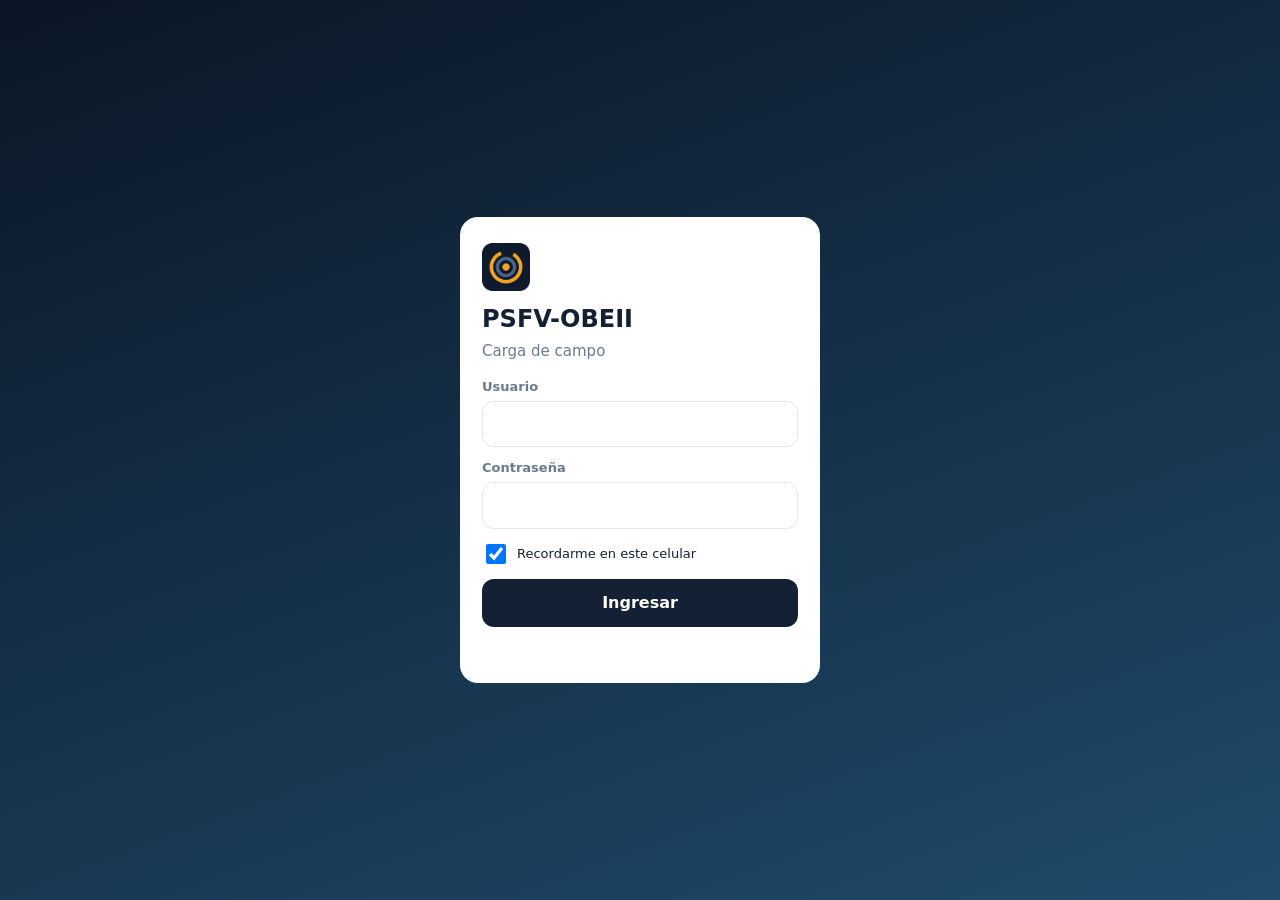
==== campo.html @ 8a45d5bd "Visor 2.16.0" ====
<!DOCTYPE html>
<html lang="es">
<head>
<meta charset="utf-8">
<meta name="viewport" content="width=device-width, initial-scale=1, viewport-fit=cover">
<meta name="theme-color" content="#142033">
<meta name="apple-mobile-web-app-capable" content="yes">
<meta name="apple-mobile-web-app-title" content="Campo OBEII">
<meta http-equiv="Content-Security-Policy" content="default-src 'self'; style-src 'self' 'unsafe-inline'; img-src 'self' data:; script-src 'self'; connect-src 'self' https://api.github.com http://localhost:4999">
<link rel="icon" href="icon.png"><link rel="apple-touch-icon" href="icon.png"><link rel="manifest" href="campo.webmanifest">
<title>Campo · PSFV-OBEII</title>
<link rel="stylesheet" href="campo.css">
</head>
<body>
<div id="login" class="scr"><form id="lgForm" class="lgbox"><img src="icon.png" alt="" class="lglogo"><h1>PSFV-OBEII</h1><p>Carga de campo</p>
<label>Usuario<input type="text" id="lgU" autocomplete="username" autocapitalize="none" required></label>
<label>Contraseña<input type="password" id="lgP" autocomplete="current-password" required></label>
<label class="chk"><input type="checkbox" id="lgR" checked> Recordarme en este celular</label>
<button class="b pri" id="lgB" type="submit">Ingresar</button><div id="lgE" class="err"></div></form></div>
<div id="app" class="hidden">
  <header><div><b id="hNom"></b><small id="hFecha"></small></div><div id="hEst"></div></header>
  <main id="v"></main>
  <nav id="tabs"><button data-t="plan" class="on"><svg viewBox="0 0 24 24"><circle cx="12" cy="12" r="8"/><circle cx="12" cy="12" r="3"/></svg>Plan del día</button><button data-t="cargar"><svg viewBox="0 0 24 24"><path d="M12 5v14M5 12h14"/></svg>Cargar</button><button data-t="mios"><svg viewBox="0 0 24 24"><path d="M5 6h14M5 12h14M5 18h9"/></svg>Mis partes<i id="tBadge"></i></button></nav>
</div>
<div id="toast"></div>
<script src="engine.js"></script>
<script src="core.js"></script>
<script src="campo.js"></script>
</body>
</html>
---- campo.css ----
:root { --ink: #142033; --mute: #6b7a90; --line: #e3e8ef; --bg: #f3f5f8; --card: #fff; --acc: #00939a; --warn: #f5a524; --ok: #2f9e5b; --bad: #d64545; }
* { box-sizing: border-box; -webkit-tap-highlight-color: transparent; }
html, body { margin: 0; background: var(--bg); color: var(--ink); font: 15px/1.4 "Segoe UI", system-ui, -apple-system, Roboto, Arial, sans-serif; }
.hidden { display: none !important; }
.scr { position: fixed; inset: 0; display: grid; place-items: center; background: linear-gradient(160deg, #0b1626, #1f4a6a); padding: 20px; }
.lgbox { background: #fff; border-radius: 18px; padding: 26px 22px; width: 100%; max-width: 360px; display: flex; flex-direction: column; gap: 12px; }
.lglogo { width: 48px; height: 48px; } .lgbox h1 { margin: 0; font-size: 24px; } .lgbox p { margin: -8px 0 4px; color: var(--mute); }
label { display: flex; flex-direction: column; gap: 5px; font-size: 13px; color: var(--mute); font-weight: 600; }
input, select, textarea { font: inherit; font-size: 16px; color: var(--ink); border: 1.5px solid var(--line); border-radius: 11px; padding: 11px 12px; background: #fff; width: 100%; }
input:focus, select:focus, textarea:focus { outline: none; border-color: var(--acc); }
textarea { min-height: 70px; resize: vertical; }
.chk { flex-direction: row; align-items: center; gap: 8px; font-weight: 500; color: var(--ink); } .chk input { width: 20px; height: 20px; }
.b { font: inherit; font-weight: 700; border: 0; border-radius: 12px; padding: 13px 16px; font-size: 16px; cursor: pointer; background: #e9edf2; color: var(--ink); }
.b.pri { background: var(--ink); color: #fff; } .b.acc { background: var(--acc); color: #fff; } .b:disabled { opacity: .5; }
.err { color: var(--bad); font-size: 13px; min-height: 18px; }
header { position: sticky; top: 0; z-index: 5; background: var(--ink); color: #fff; padding: calc(10px + env(safe-area-inset-top)) 16px 10px; display: flex; justify-content: space-between; align-items: center; gap: 10px; }
header b { display: block; font-size: 16px; } header small { color: #9fb1cb; font-size: 12px; }
#hEst { font-size: 12px; text-align: right; color: #9fd8dc; } #hEst .q { color: var(--warn); font-weight: 700; }
main { padding: 12px 12px calc(84px + env(safe-area-inset-bottom)); max-width: 640px; margin: 0 auto; }
nav#tabs { position: fixed; left: 0; right: 0; bottom: 0; display: grid; grid-template-columns: repeat(3, 1fr); background: #fff; border-top: 1px solid var(--line); padding-bottom: env(safe-area-inset-bottom); z-index: 5; }
nav#tabs button { border: 0; background: none; font: inherit; font-size: 12px; font-weight: 600; color: var(--mute); padding: 8px 0 9px; display: flex; flex-direction: column; align-items: center; gap: 3px; position: relative; }
nav#tabs svg { width: 22px; height: 22px; fill: none; stroke: currentColor; stroke-width: 2; stroke-linecap: round; }
nav#tabs button.on { color: var(--acc); }
#tBadge:not(:empty) { position: absolute; top: 4px; left: 55%; background: var(--warn); color: #fff; font-style: normal; font-size: 10.5px; border-radius: 9px; padding: 0 6px; }
.chips { display: flex; gap: 6px; overflow-x: auto; padding: 2px 0 10px; } .chips button { flex: none; border: 1.5px solid var(--line); background: #fff; border-radius: 20px; padding: 7px 14px; font: inherit; font-size: 14px; font-weight: 600; color: var(--mute); }
.chips button.on { background: var(--ink); border-color: var(--ink); color: #fff; }
.card { background: var(--card); border-radius: 14px; padding: 14px; margin-bottom: 12px; box-shadow: 0 1px 2px rgba(20,32,51,.06); }
.card h3 { margin: 0 0 2px; font-size: 16px; display: flex; justify-content: space-between; gap: 8px; align-items: baseline; }
.muted { color: var(--mute); font-size: 13px; }
.tag { display: inline-block; font-size: 11.5px; font-weight: 700; border-radius: 7px; padding: 2px 7px; color: #fff; }
.t-BT { background: #00939a; } .t-MT { background: #c97b12; } .t-PAT { background: #6a5acd; }
.corte { display: grid; grid-template-columns: 1fr auto; gap: 2px 10px; padding: 10px 0; border-top: 1px solid var(--line); align-items: center; }
.corte:first-of-type { border-top: 0; } .corte b { font-size: 15px; } .corte .m { font-size: 18px; font-weight: 800; text-align: right; }
.corte .r { grid-column: 1 / -1; font-size: 12.5px; color: var(--mute); }
.corte.ok { opacity: .55; } .corte.ok .m::before { content: "✓ "; color: var(--ok); }
.corte.pend .m { color: #b7791f; }
.corte button { grid-column: 1 / -1; margin-top: 6px; }
.form { display: flex; flex-direction: column; gap: 12px; }
.fase { display: grid; grid-template-columns: 44px 1fr 110px; gap: 8px; align-items: center; padding: 8px 0; border-top: 1px solid var(--line); }
.fase .fl { font-weight: 800; font-size: 17px; } .fase.off { opacity: .45; }
.fase .chk input { width: 24px; height: 24px; }
.dos { display: grid; grid-template-columns: 1fr 1fr; gap: 10px; }
.hint { color: var(--mute); font-size: 12.5px; margin: 6px 2px; }
.parte { display: grid; grid-template-columns: 1fr auto; gap: 3px 10px; }
.st { font-size: 12px; font-weight: 700; border-radius: 8px; padding: 2px 8px; } .st.cola { background: #fdecc8; color: #8a5a00; } .st.pend { background: #e7f1fb; color: #1d5fa8; } .st.ok { background: #e5f4e4; color: #1d6b2a; } .st.no { background: #fbebeb; color: #a12d2d; }
#toast { position: fixed; left: 12px; right: 12px; bottom: calc(80px + env(safe-area-inset-bottom)); z-index: 50; display: flex; flex-direction: column; gap: 6px; pointer-events: none; }
#toast div { background: var(--ink); color: #fff; padding: 12px 14px; border-radius: 12px; font-size: 14px; box-shadow: 0 8px 24px rgba(0,0,0,.25); animation: tin .25s; } #toast div.e { background: var(--bad); }
@keyframes tin { from { transform: translateY(10px); opacity: 0; } }
.empty { text-align: center; padding: 30px 10px; color: var(--mute); }
.sel-circ { font-weight: 700; }
.chips { scrollbar-width: none; } .chips::-webkit-scrollbar { display: none; }
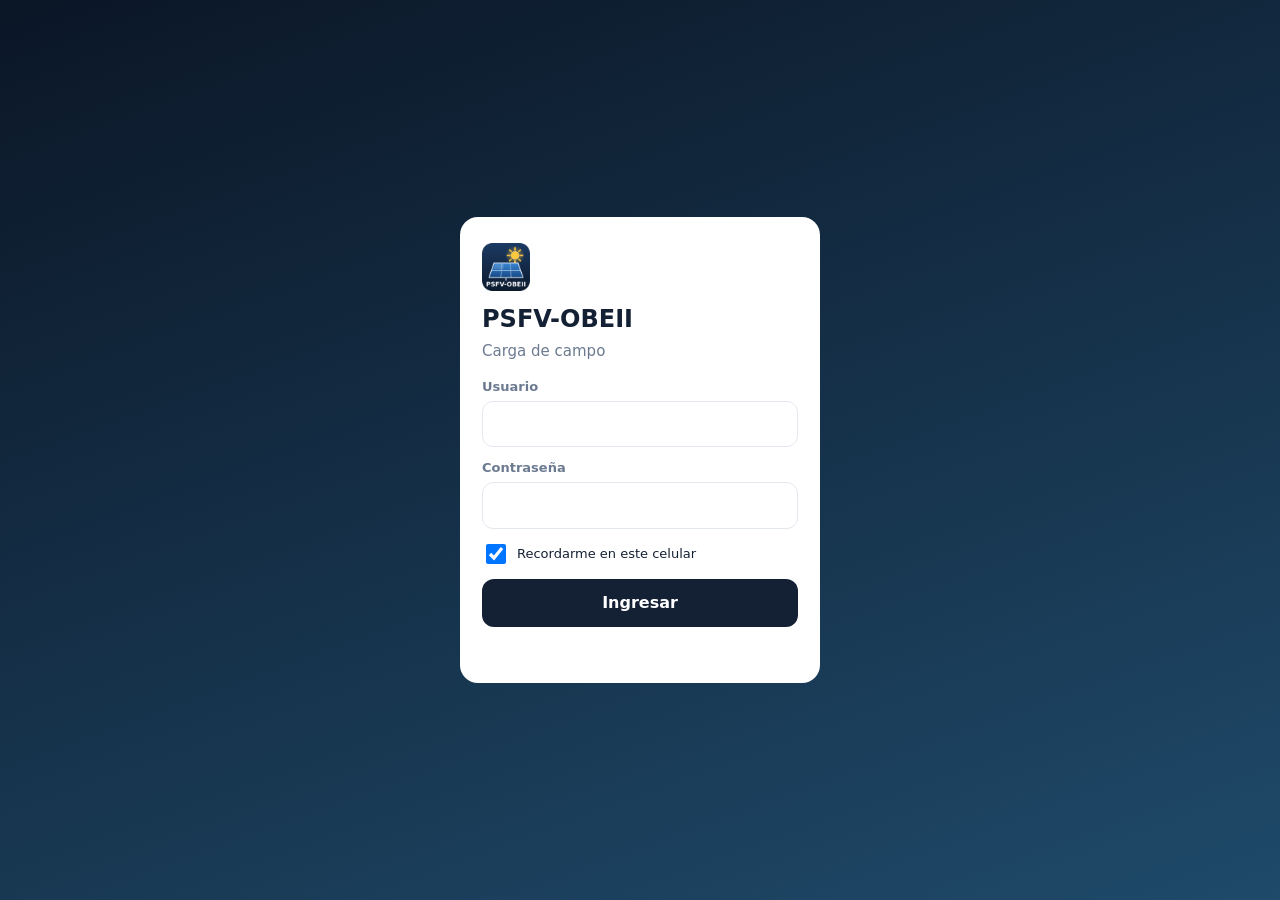
==== commit 7d964285: "Visor 2.29.0" ====
--- a/campo.html
+++ b/campo.html
@@ -5,9 +5,11 @@
 <meta name="viewport" content="width=device-width, initial-scale=1, viewport-fit=cover">
 <meta name="theme-color" content="#142033">
 <meta name="apple-mobile-web-app-capable" content="yes">
+<meta name="mobile-web-app-capable" content="yes">
+<meta name="apple-mobile-web-app-status-bar-style" content="black">
 <meta name="apple-mobile-web-app-title" content="Campo OBEII">
 <meta http-equiv="Content-Security-Policy" content="default-src 'self'; style-src 'self' 'unsafe-inline'; img-src 'self' data:; script-src 'self'; connect-src 'self' https://api.github.com http://localhost:4999">
-<link rel="icon" href="icon.png"><link rel="apple-touch-icon" href="icon.png"><link rel="manifest" href="campo.webmanifest">
+<link rel="icon" href="icon.png"><link rel="apple-touch-icon" href="apple-touch-icon.png"><link rel="manifest" href="campo.webmanifest">
 <title>Campo · PSFV-OBEII</title>
 <link rel="stylesheet" href="campo.css">
 </head>
@@ -16,15 +18,17 @@
 <label>Usuario<input type="text" id="lgU" autocomplete="username" autocapitalize="none" required></label>
 <label>Contraseña<input type="password" id="lgP" autocomplete="current-password" required></label>
 <label class="chk"><input type="checkbox" id="lgR" checked> Recordarme en este celular</label>
-<button class="b pri" id="lgB" type="submit">Ingresar</button><div id="lgE" class="err"></div></form></div>
+<button class="b pri" id="lgB" type="submit">Ingresar</button><div id="lgE" class="err"></div><a id="lgApk" class="lgapk" href="OBE-II.apk" download="OBE-II.apk" style="display:none">📱 Descargar la app para Android</a><a id="lgIos" class="lgapk" href="#" style="display:none"> Instalar en el iPhone</a></form></div>
 <div id="app" class="hidden">
-  <header><div><b id="hNom"></b><small id="hFecha"></small></div><div id="hEst"></div></header>
+  <header><div><b id="hNom"></b><small id="hFecha"></small></div><div class="hr"><div id="hEst"></div><button id="hSalir" title="Cerrar sesión">Salir</button></div></header>
   <main id="v"></main>
   <nav id="tabs"><button data-t="plan" class="on"><svg viewBox="0 0 24 24"><circle cx="12" cy="12" r="8"/><circle cx="12" cy="12" r="3"/></svg>Plan del día</button><button data-t="cargar"><svg viewBox="0 0 24 24"><path d="M12 5v14M5 12h14"/></svg>Cargar</button><button data-t="mios"><svg viewBox="0 0 24 24"><path d="M5 6h14M5 12h14M5 18h9"/></svg>Mis partes<i id="tBadge"></i></button></nav>
 </div>
 <div id="toast"></div>
 <script src="engine.js"></script>
+<script src="margen.js"></script>
 <script src="core.js"></script>
 <script src="campo.js"></script>
+<script src="instalar.js"></script>
 </body>
 </html>
--- a/campo.css
+++ b/campo.css
@@ -49,3 +49,23 @@
 .empty { text-align: center; padding: 30px 10px; color: var(--mute); }
 .sel-circ { font-weight: 700; }
 .chips { scrollbar-width: none; } .chips::-webkit-scrollbar { display: none; }
+.hr { display: flex; align-items: center; gap: 10px; } #hSalir { border: 1px solid rgba(255,255,255,.35); background: none; color: #fff; font: inherit; font-size: 13px; font-weight: 600; border-radius: 10px; padding: 6px 11px; }
+#hSalir:active { background: rgba(255,255,255,.15); }
+.tol { display: flex; gap: 6px; flex-wrap: wrap; grid-column: 1 / -1; font-size: 12px; }
+.tol i { font-style: normal; padding: 1px 8px; border-radius: 9px; }
+.tol i.ok { background: #e3f6ee; color: #1f9d6b; } .tol i.warn { background: #fff4d9; color: #a87200; }
+.tol.bad { color: #d64545; font-weight: 600; }
+.tolc { display: flex; align-items: center; gap: 4px; flex-wrap: wrap; font-size: 12px; margin: 2px 0 6px; }
+.fm.lv-ok { border-color: #1f9d6b !important; background: #e3f6ee; } .fm.lv-riesgo { border-color: #c98a00 !important; background: #fff4d9; } .fm.lv-falta { border-color: #d64545 !important; background: #fde8e8; }
+
+/* instalar en iPhone */
+.lgapk { display: block; margin-top: 10px; text-align: center; padding: 11px; border-radius: 10px; background: #e8f5f5; color: #00797f; font-weight: 600; text-decoration: none; font-size: 14px; }
+.iosov { position: fixed; inset: 0; z-index: 9999; background: rgba(10,20,36,.6); display: flex; align-items: flex-end; justify-content: center; padding: 16px 12px calc(46px + env(safe-area-inset-bottom)); font-family: -apple-system, "Segoe UI", Roboto, Arial, sans-serif; }
+.iosbox { background: #fff; color: #142033; border-radius: 18px; padding: 20px 18px 16px; width: 100%; max-width: 400px; text-align: center; box-shadow: 0 12px 40px rgba(0,0,0,.3); }
+.iosbox img { width: 64px; height: 64px; border-radius: 15px; } .iosbox h3 { margin: 8px 0 4px; font-size: 19px; }
+.iossub { margin: 0 0 12px; color: #6b7a90; font-size: 13.5px; }
+.iosbox ol { text-align: left; margin: 0 0 14px; padding-left: 22px; font-size: 14.5px; line-height: 1.45; } .iosbox li { margin-bottom: 8px; }
+.iosi { width: 20px; height: 20px; vertical-align: -4px; fill: none; stroke: #0a7aff; stroke-width: 1.9; stroke-linecap: round; stroke-linejoin: round; }
+.iosok { width: 100%; border: 0; border-radius: 12px; padding: 13px; background: #142033; color: #fff; font: 600 15px inherit; }
+.iosflecha { position: fixed; bottom: calc(8px + env(safe-area-inset-bottom)); left: 50%; transform: translateX(-50%); color: #fff; font-size: 24px; animation: iosb 1.2s ease-in-out infinite; }
+@keyframes iosb { 50% { transform: translate(-50%, 6px); } }
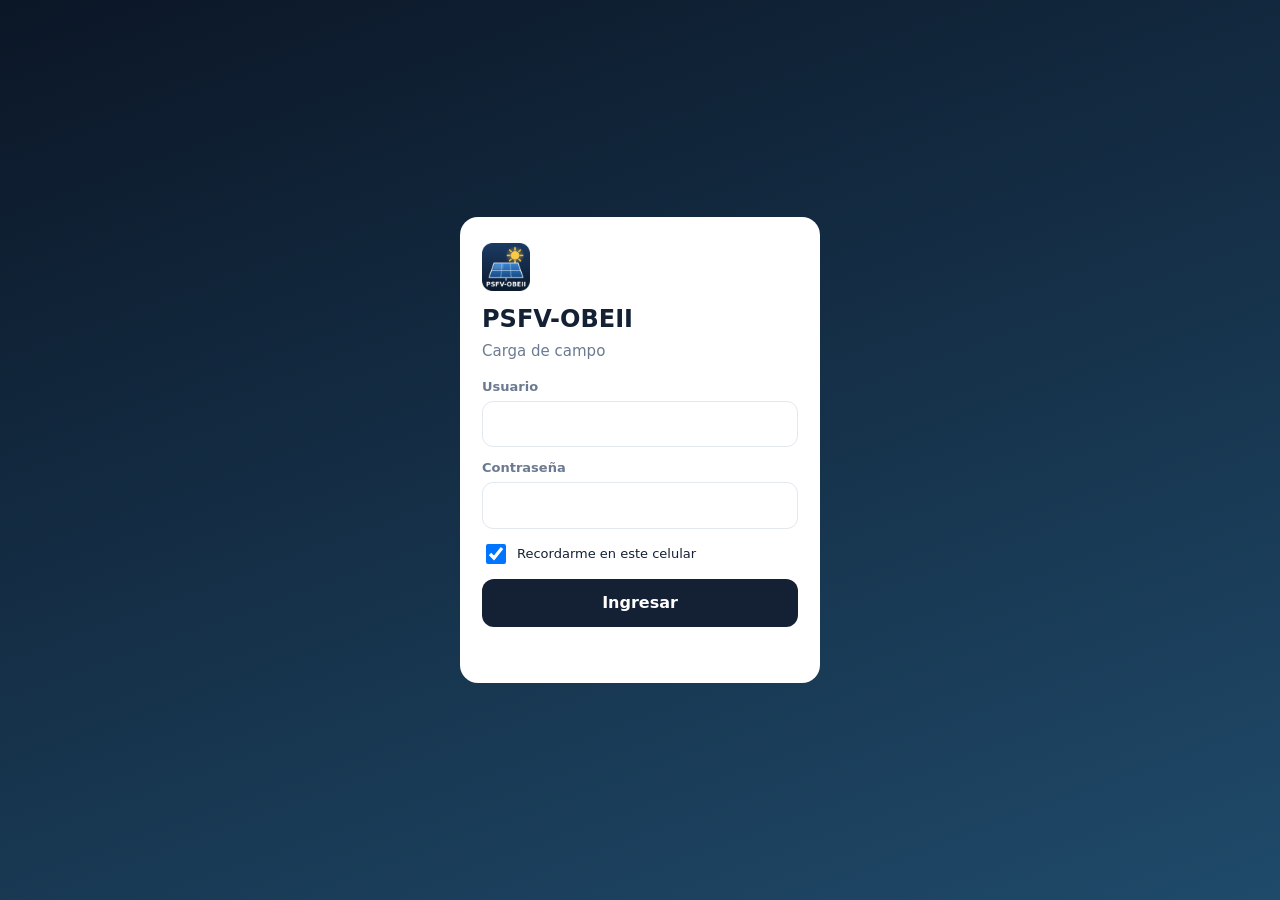
==== commit 7061bc3c: "Visor 2.35.3" ====
--- a/campo.html
+++ b/campo.html
@@ -25,6 +25,7 @@
   <nav id="tabs"><button data-t="plan" class="on"><svg viewBox="0 0 24 24"><circle cx="12" cy="12" r="8"/><circle cx="12" cy="12" r="3"/></svg>Plan del día</button><button data-t="cargar"><svg viewBox="0 0 24 24"><path d="M12 5v14M5 12h14"/></svg>Cargar</button><button data-t="mios"><svg viewBox="0 0 24 24"><path d="M5 6h14M5 12h14M5 18h9"/></svg>Mis partes<i id="tBadge"></i></button></nav>
 </div>
 <div id="toast"></div>
+<script src="hora24.js"></script>
 <script src="engine.js"></script>
 <script src="margen.js"></script>
 <script src="core.js"></script>
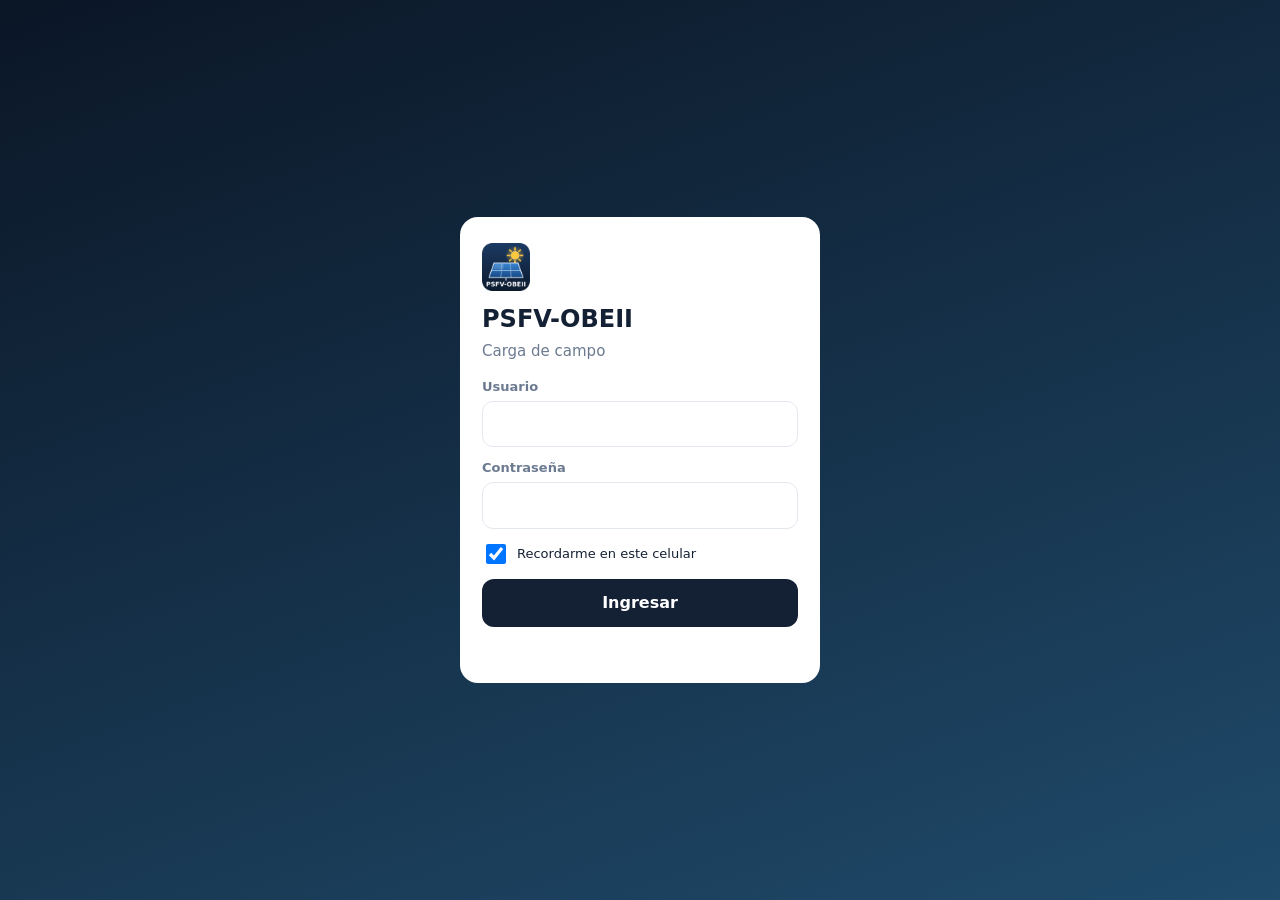
==== commit 0ddb81a8: "Visor 2.37.0" ====
--- a/campo.html
+++ b/campo.html
@@ -27,6 +27,7 @@
 <div id="toast"></div>
 <script src="hora24.js"></script>
 <script src="engine.js"></script>
+<script src="civil.js"></script>
 <script src="margen.js"></script>
 <script src="core.js"></script>
 <script src="campo.js"></script>
--- a/campo.css
+++ b/campo.css
@@ -69,3 +69,50 @@
 .iosok { width: 100%; border: 0; border-radius: 12px; padding: 13px; background: #142033; color: #fff; font: 600 15px inherit; }
 .iosflecha { position: fixed; bottom: calc(8px + env(safe-area-inset-bottom)); left: 50%; transform: translateX(-50%); color: #fff; font-size: 24px; animation: iosb 1.2s ease-in-out infinite; }
 @keyframes iosb { 50% { transform: translate(-50%, 6px); } }
+.chips .sp { flex: 1; min-width: 8px; }
+.llevar .bobs { display: flex; flex-wrap: wrap; gap: 6px; margin-top: 6px; }
+.llevar .bob { background: #eef3f8; border-radius: 9px; padding: 5px 10px; font-size: 14px; } .llevar .bob small { color: var(--mute); }
+.card.inv.ok { opacity: .6; }
+.invh { display: flex; align-items: center; gap: 8px; flex-wrap: wrap; margin-bottom: 8px; }
+.invn { font-size: 22px; font-weight: 800; letter-spacing: -.3px; }
+.okm { margin-left: auto; color: var(--ok); font-weight: 700; font-size: 13px; }
+.tolb { display: grid; grid-template-columns: repeat(auto-fit, minmax(90px, 1fr)); gap: 6px; margin-bottom: 8px; }
+.tolb .tb { border-radius: 11px; padding: 7px 10px; background: #eef3f8; }
+.tolb .tb small { display: block; font-size: 11px; font-weight: 700; text-transform: uppercase; letter-spacing: .3px; color: var(--mute); }
+.tolb .tb b { font-size: 18px; } .tolb .tb.ok { background: #e3f6ee; } .tolb .tb.ok b { color: #1f9d6b; }
+.tolb .tb.warn { background: #fff4d9; } .tolb .tb.warn b { color: #a87200; } .tolb .tb.bad { background: #fde8e8; } .tolb .tb.bad b { color: var(--bad); font-size: 14px; }
+.tolb .tb.calc b { font-size: 13px; color: var(--mute); }
+.frs { display: flex; flex-direction: column; }
+.fr { display: grid; grid-template-columns: 34px 1fr auto; gap: 4px 8px; align-items: center; padding: 8px 0; border-top: 1px solid var(--line); }
+.fr .fl { font-size: 17px; } .fr .bob { font-size: 15px; } .fr .bob small { color: var(--mute); } .fr .m { font-size: 18px; font-weight: 800; }
+.fr .r { grid-column: 1 / -1; font-size: 12px; color: #b7791f; }
+.fr.ok { opacity: .55; } .fr.ok .m::before { content: "✓ "; color: var(--ok); } .fr.pend .m { color: #b7791f; }
+.card.inv .b { width: 100%; margin-top: 8px; }
+.sec { margin-top: 8px; font-size: 12px; color: var(--mute); }
+.seg2 { display: grid; grid-template-columns: 1fr 1fr; background: #e6ebf1; border-radius: 11px; padding: 3px; margin: -2px 0 10px; }
+.seg2 button { border: 0; background: none; font: inherit; font-weight: 600; font-size: 14px; padding: 8px; border-radius: 9px; color: var(--mute); }
+.seg2 button.on { background: #fff; color: var(--ink); box-shadow: 0 1px 2px rgba(0,0,0,.1); }
+.tolbob { display: block; font-size: 12.5px; color: #8a5a00; background: #fff4d9; border-radius: 9px; padding: 5px 9px; margin: -2px 0 8px; grid-column: 1 / -1; }
+.tolbob.bad { color: var(--bad); background: #fde8e8; font-weight: 600; }
+.fr .r2 { grid-column: 1 / -1; font-size: 12px; color: var(--mute); }
+/* frente: electromecánico / civil */
+.frente { display: grid; grid-template-columns: 1fr 1fr; gap: 6px; margin-bottom: 10px; }
+.frente button { border: 1.5px solid var(--line); background: #fff; border-radius: 12px; padding: 10px 6px; font: inherit; font-weight: 700; font-size: 14px; color: var(--mute); }
+.frente button.on { background: var(--ink); border-color: var(--ink); color: #fff; }
+.cvh { margin: 6px 2px 8px; font-size: 15px; }
+.cv .cvt { display: flex; justify-content: space-between; align-items: baseline; margin-bottom: 6px; } .cv .cvt b { font-size: 18px; } .cvp { font-size: 20px; font-weight: 800; color: var(--acc); }
+.cvbar { display: flex; gap: 3px; margin-bottom: 8px; } .cvbar i { flex: 1; height: 10px; border-radius: 3px; background: #dfe5ec; } .cvbar i.ok { background: var(--ok); } .cvbar i.cur { background: var(--warn); }
+.cv .b { width: 100%; margin-top: 10px; }
+.cvr { display: flex; justify-content: space-between; gap: 8px; padding: 6px 0; border-top: 1px solid var(--line); font-size: 14px; }
+.cvpend { margin-top: 6px; font-size: 12.5px; color: #1d5fa8; background: #e7f1fb; border-radius: 8px; padding: 4px 8px; }
+.cvets { display: flex; flex-direction: column; gap: 6px; }
+.cvet { flex-direction: row; display: grid; grid-template-columns: 24px 1fr; gap: 2px 8px; align-items: center; border: 1.5px solid var(--line); border-radius: 11px; padding: 9px 10px; color: var(--ink); font-weight: 600; font-size: 14px; }
+.cvet input { width: 20px; height: 20px; grid-row: span 2; } .cvet .e { font-size: 12px; font-weight: 500; color: var(--mute); }
+.cvet.ok { opacity: .55; } .cvet.cur { border-color: #f5c46a; background: #fff8e8; }
+.cvet:has(input:checked) { border-color: var(--acc); background: #e6f6f6; opacity: 1; }
+.cvels { display: grid; grid-template-columns: repeat(4, 1fr); gap: 6px; }
+.cvel { border: 1.5px solid var(--line); background: #fff; border-radius: 11px; padding: 12px 4px; font: inherit; font-weight: 800; font-size: 16px; display: flex; flex-direction: column; align-items: center; gap: 2px; }
+.cvel small { font-size: 11px; font-weight: 600; color: var(--mute); min-height: 13px; }
+.cvel.ok { background: #e3f6ee; color: #1f9d6b; } .cvel.cur { background: #fff4d9; }
+.cvel.sel { border-color: var(--acc); box-shadow: 0 0 0 2px var(--acc) inset; background: #e6f6f6; }
+.cvsel { display: grid; grid-template-columns: 1fr 1fr; gap: 6px; } .cvsel .b { padding: 9px; font-size: 14px; }
